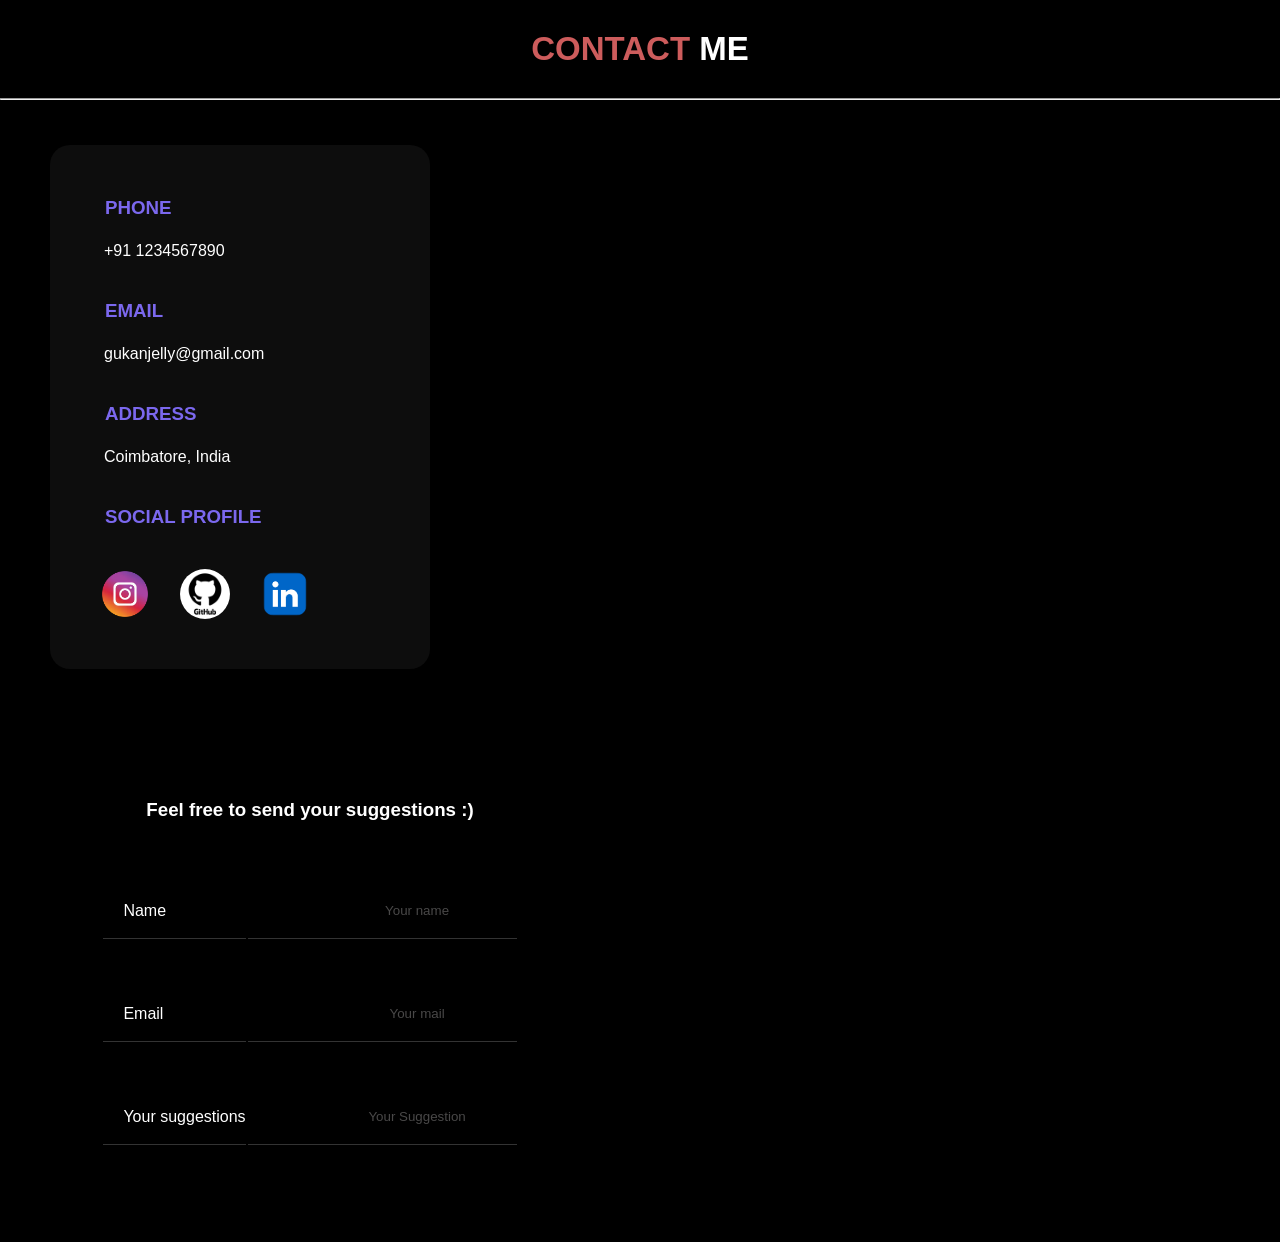
==== contactme.html @ 02765527 "Portfolio created" ====
<head>
    <style>
        body {
            background-color: black;
            color: white;

        }
    </style>
    <link rel="stylesheet" href="styles.css">
</head>

<body>
    <div class="aboutme-title">
        <h1><b><span class="aboutme-ME">CONTACT</span> ME</b></h1>
        <hr>
    </div>

    <div class="contactme-content">

        <div class="contactme-box">

            <h3>PHONE</h3>
            <p>+91 1234567890</p>
            <h3>EMAIL</h3>
            <p>gukanjelly@gmail.com</p>
            <h3>ADDRESS</h3>
            <p>Coimbatore, India</p>
            <h3>SOCIAL PROFILE</h3>


            <div class="images">
                <a href="https://www.instagram.com/its_gukan?igsh=ZHQydWJrZ2k0bGgw"><img src="instagram_logo.webp"></a>


                <a href="https://github.com/Gukan-KCT"><img src="github_logo.jpg"
                        style="width: 60px; height: 60px;"></a>


                <a href="https://linkedin.com/in/gukan07"><img src="linkedin_logo.webp"></a>
            </div>

        </div>
        <div class="contactme-input">
            <div class="contactme-details">

                <h3>Feel free to send your suggestions :)</h3>
                <br>
                <form>
                    <table>
                        <tr>

                            <td> <label>Name</label> </td>
                            <td><input type="text" class="name-input" placeholder="Your name"></td>

                        </tr>
                        <tr>
                            <td><lable>Email</lable></td>
                            <td><input type="email" placeholder="Your mail" class="name-input"></td>
                        </tr>
                        <tr>
                            <td>Your suggestions</td>
                            <td><input type="text" placeholder="Your Suggestion"></td>

                        </tr>
                        

                    </table>
                </form>
            </div>
        </div>

    </div>

</body>
---- styles.css ----
* {
    margin: 0px;
    padding: 0px;
    box-sizing: border-box;
}

.poppins-bold-italic {
    font-family: "Poppins", sans-serif;
    font-weight: 700;
    font-style: italic;
}

body {
    font-family: 'Poppins', sans-serif;
}

.body {
    background-color: black;
    display: flex;
    flex-wrap: wrap;
    justify-content: space-around;
}

.personalImage {
    display: flex;
    max-width: 460px;
    width: 100%;
    height: auto;
    justify-content: center;
    align-items: center;
    padding: 20px;
    margin: 15px;
    flex-grow: 2;
    transition: 0.4s ease-in;
}

.personalImage img {
    max-width: 100%;
    height: auto;
    border-radius: 21px;
}

.content {
    margin: 15px auto;
    padding: 5px;
    display: flex;
    max-width: 1000px;
    width: 100%;
    height: auto;
    flex-wrap: wrap;
    align-items: stretch;
    justify-content: space-around;
    align-content: center;
    flex-direction: row;
    gap: 50px;
    transition: 0.3s;
}

.click,
.grid {
    text-decoration: none;
    max-width: 450px;
    width: calc(50% - 15px);
    height: 250px;
    height: auto;
    margin: 0;
    display: flex;
    padding: 0;
    margin: 0;
    align-items: stretch;
}

.card,
.herocard {
    padding: 30px 20px;
    display: flex;
    width: 100%;
    height: 250px;
    background-color: rgba(19, 16, 16, 0.1);
    border-radius: 18px;
    border: 2px solid white;
    align-items: center;
    justify-content: center;
    align-content: center;
    flex-grow: 2;
    margin: 0;
}

.card h1 {
    color: white;
    text-align: center;
    align-items: center;
    justify-content: center;
}

.herocard {
    flex-direction: column;
    border: 2px solid greenyellow;
}

.card:hover {
    cursor: pointer;
    transition: 0.4s ease-in-out;
    transform: scale(1.02);
    background-color: rgba(255, 255, 0, 0.8);
}

.card:hover h1 {
    color: black;
    transition: color 450ms ease-in-out;
}


.herocard h1,
h2 {
    color: greenyellow;
    text-align: center;
    justify-content: center;
    align-items: center;
    padding: 5px;
}


/* For about me page */


.aboutme-title h1 {
    text-align: center;
    padding: 20px;
    margin: 10px;
}

.aboutme-content {

    padding: 20px;
    margin: 15px;
    display: flex;
    max-width: 900px;
    width: 40%;
    height: auto;
    flex-wrap: wrap;
    align-items: stretch;
    justify-content: space-around;
    align-content: center;
    flex-direction: row;
    flex-grow: 1;
}

.aboutme-container {
    display: flex;
    flex-wrap: wrap;
    max-width: 1500px;
    width: 100%;
    flex-direction: row-reverse;
    justify-content: center;
    flex-grow: 2;
    align-items: center;
}

.aboutme-container p {
    font-weight: bolder;
    font-size: large;
    padding: 20px;
    margin-left: 5%;
    justify-content: center;
    align-items: center;
    line-height: 1.6;
}

.web-app {
    color: lightpink;
}

.name {
    color: goldenrod;
}

.degree {
    color: dodgerblue;
}

.iQube {
    color: cyan;
}

.vanaraj {
    color: navajowhite;
}



.skills h2 {
    color: white;
    background-color: gold;
    font-weight: 400;
    border-radius: 18px;
}

.skills ol {
    list-style-type: disc;
    font-weight: bolder;
    padding: 20px;
}

.skills li {
    font-weight: bold;
    line-height: 1.7;
}


/* For My Portfolio page */


.Portfolio {
    display: flex;
    justify-content: center;
    align-items: center;
    align-content: center;
    flex-wrap: wrap;
}


.portfolio-container {
    padding: 30px;
    margin: 40px;
    margin-top: 10%;
    display: flex;
    flex-wrap: wrap;
    background-color: rgb(128, 128, 128, 0.1);
    width: 70%;
    height: auto;
    justify-content: space-between;
    align-items: center;
    align-content: center;
    border-radius: 20px;
    flex-direction: row;
}


.box {
    padding: 10px;
    display: flex;
    background-color: rgba(0, 255, 255, 0.819);
    max-width: 280px;
    width: 100%;
    height: 250px;
    flex-grow: 1;
    margin: 15px;
    border-radius: 10px;
    align-items: center;
    align-content: center;
    justify-content: center;
}

.box:hover {
    background-color: gold;
    transition: 0.8 ease-in-out;
    transform: scale(1.03);
    cursor: pointer;
}

.box-content {
    position: relative;
    display: flex;
    z-index: 2;
    padding: 10px;
    justify-content: center;
    align-content: center;
    align-items: center;
    width: 100%;
    height: 100%;
}

.default-text {
    position: absolute;
    color: black;
    opacity: 1;
    transform: scale(1);
    transition: 0.3s ease-in-out;
}

.hover-text {
    color: black;
    position: absolute;
    transform: translateY(30px);
    font-weight: bolder;
    transition: 0.4s ease-in-out;
    opacity: 0;
    padding: 15px;
    text-align: center;
}

.box:hover .default-text {
    opacity: 0;
}

.box:hover .hover-text {
    opacity: 1;
    transform: translateY(0);
}

.Portfolio-click {
    text-decoration: none;
    max-width: 450px;
    min-width: 280px;
    width: calc(30% - 15px);
    height: 250px;
    height: auto;
    margin: 0;
    display: flex;
    padding: 0;
    margin: 0;
    
}


/* For Contact me page */


.aboutme-ME {
    color: indianred;
}

.aboutme-title h1 {
    font-weight: bolder;
    font-size: 33px;
}

.contactme-box {
    padding: 30px;
    margin: 50px;
    margin-top: 45px;
    display: flex;
    flex-wrap: wrap;
    background-color: rgb(128, 128, 128, 0.1);
    width: 20% auto;
    max-width: 380px;
    height: auto;
    /* justify-content: space-between; */
    align-items: center;
    align-content: center;
    border-radius: 20px;
    flex-direction: row;
    flex-grow: 1;
}

.contactme-box h3 {
    line-height: 15px;
    text-align: left;
    flex-basis: 90%;
    padding: 15px;
    margin: 10px;
    color: mediumslateblue;
}

.contactme-box p {

    padding: 5px;
    margin-left: 19px;
    margin-bottom: 3px;
    padding-top: 2px;
    padding-bottom: 15px;
    display: flex;
}

.images {
    display: flex;
    flex-direction: row;
    justify-content: space-between;
    align-items: center;
    align-content: center;
    flex-wrap: wrap;
}

.images img 
{
    border-radius: 100%;
    width: 80px;
    height: 80px;
    padding: 5px;
    margin: 5px;
}

images a 
{
    text-decoration: none;
}

.contactme-content
{
    display: flex;
    flex-wrap: wrap;
    flex-direction: row;
    justify-content: space-between;
    /* align-items:center; */
    align-content: center;
    width: 100% auto;
    max-width: 1900px;
}

.contactme-details
{
    display: flex;
    justify-content: center;
    flex-wrap: wrap;
    align-items: center;
    /* align-content: center; */
    max-width: 500px;
    width: auto;
    /* height: auto; */
    /* background-color: rgb(65, 64, 63); */
    padding: 20px;
    margin: 60px;
    flex-grow: 1;
}


.contactme-details form
{
    display: flex;
    justify-content: center;
    margin: 10px;
    padding: 5px;
}

.contactme-details td
{
    padding-top: 50px;
    padding-left: 20px;
    padding-bottom: 5px;
    border-bottom: 1px solid rgb(255, 255, 255,0.2);
}

.contactme-details input
{
    border: none;
    /* border-color: white; */
    padding: 15px;
    background-color: black;
    text-decoration: none;
    margin-left: 50px;
    
}

.contactme-details input::placeholder
{
    color: rgb(243, 240, 240,0.3);
    /* padding: 50px; */
    text-align: center  ;
    /* margin-left: 0px; */
    
}

.contactme-input
{
    
    display: flex;
    flex-wrap: wrap;
    margin-right: 20% ;
}

.contactme-details label
{
    left: 0px;
}

.contactme-details table
{
    
}
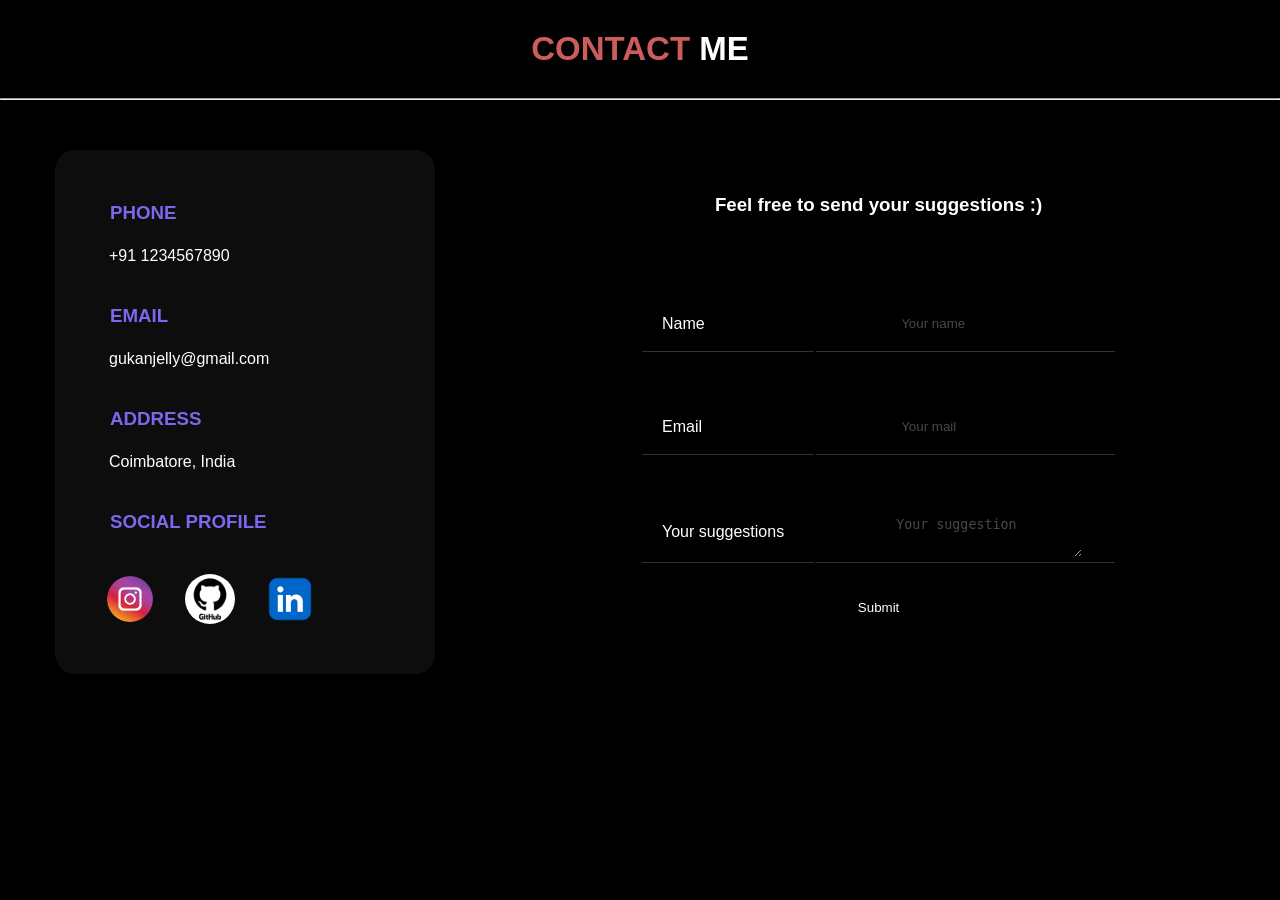
==== commit d8bb7c54: "Modified few lines of code for Contact me page" ====
--- a/contactme.html
+++ b/contactme.html
@@ -40,6 +40,7 @@
             </div>
 
         </div>
+        <centre>
         <div class="contactme-input">
             <div class="contactme-details">
 
@@ -58,16 +59,18 @@
                             <td><input type="email" placeholder="Your mail" class="name-input"></td>
                         </tr>
                         <tr>
-                            <td>Your suggestions</td>
-                            <td><input type="text" placeholder="Your Suggestion"></td>
+                            <td><lable>Your suggestions</lable></td>
+                            <td><textarea class="" placeholder="Your suggestion"></textarea></td>
 
                         </tr>
                         
-
+                        
                     </table>
                 </form>
+                <button type="submit">Submit</button>
             </div>
         </div>
+        </centre>
 
     </div>
 
--- a/styles.css
+++ b/styles.css
@@ -391,8 +391,9 @@
     display: flex;
     flex-wrap: wrap;
     flex-direction: row;
-    justify-content: space-between;
-    /* align-items:center; */
+    /* justify-content: space-between; */
+    padding: 5px;
+    align-items:center;
     align-content: center;
     width: 100% auto;
     max-width: 1900px;
@@ -402,16 +403,18 @@
 {
     display: flex;
     justify-content: center;
-    flex-wrap: wrap;
+    /* flex-wrap: wrap; */
     align-items: center;
     /* align-content: center; */
-    max-width: 500px;
-    width: auto;
+    max-width: 800px;
+    width: 100%;
     /* height: auto; */
     /* background-color: rgb(65, 64, 63); */
     padding: 20px;
     margin: 60px;
-    flex-grow: 1;
+    /* flex-grow: 1; */
+    flex-direction: column;
+    /* background-color: red; */
 }
 
 
@@ -428,43 +431,65 @@
     padding-top: 50px;
     padding-left: 20px;
     padding-bottom: 5px;
+    padding-right: 30px;
     border-bottom: 1px solid rgb(255, 255, 255,0.2);
 }
 
 .contactme-details input
 {
     border: none;
-    /* border-color: white; */
+    
     padding: 15px;
     background-color: black;
     text-decoration: none;
     margin-left: 50px;
     
+    
 }
 
 .contactme-details input::placeholder
 {
     color: rgb(243, 240, 240,0.3);
-    /* padding: 50px; */
-    text-align: center  ;
-    /* margin-left: 0px; */
-    
-}
-
-.contactme-input
-{
-    
-    display: flex;
-    flex-wrap: wrap;
-    margin-right: 20% ;
-}
-
-.contactme-details label
-{
-    left: 0px;
-}
-
-.contactme-details table
-{
-    
-}+    border-radius: 10px;
+}
+
+
+.contactme-details button
+{
+    width: 30%;
+    background-color: black;
+    color: white;
+    border: none;
+    margin: 10px;
+    padding: 10px;
+}
+
+.contactme-details button:hover
+{
+    cursor: pointer;
+    background-color: rgb(101, 101, 185);
+}
+
+.contactme-details input
+{
+    color: white;
+}
+
+.contactme-details textarea::placeholder
+{
+    color: rgb(243, 240, 240,0.3);
+    border-radius: 10px;
+}
+
+.contactme-details textarea
+{
+    background-color: black;
+    border: none;
+    display: flex;
+    justify-content: center;
+    align-items: center;
+    margin-left: 50px;
+    padding: 10px;
+    color: white;
+}
+
